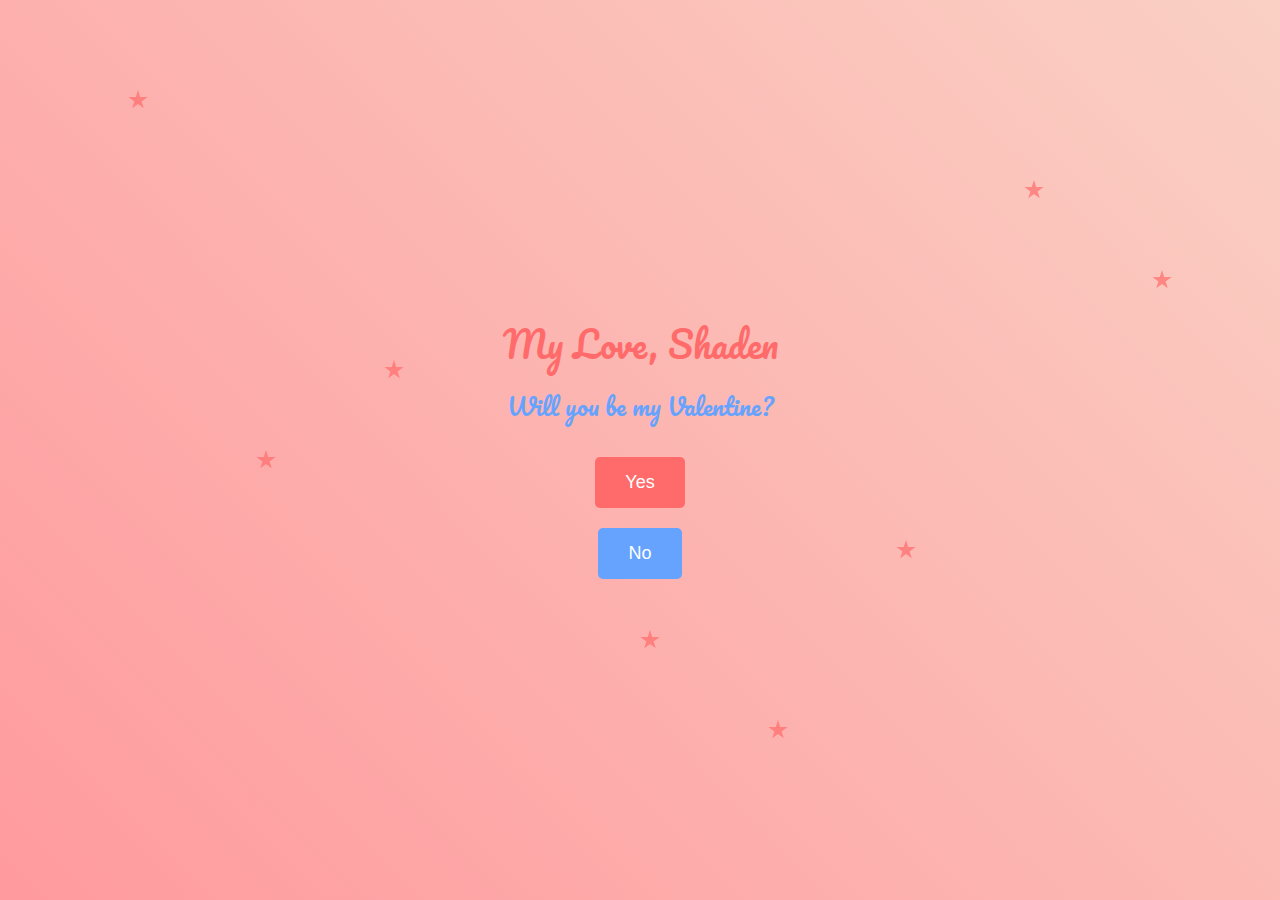
==== valentine.html @ 0786ed6b "Add files via upload" ====
<!DOCTYPE html>
<html lang="en">
<head>
    <meta charset="UTF-8">
    <meta name="viewport" content="width=device-width, initial-scale=1.0">
    <title>Be My Valentine?</title>
    <link rel="stylesheet" href="https://fonts.googleapis.com/css2?family=Pacifico:wght@400&display=swap">
    <style>
        body {
            font-family: 'Arial', sans-serif;
            text-align: center;
            margin: 0;
            padding: 0;
            background: linear-gradient(45deg, #ff9a9e, #fad0c4);
            overflow: hidden;
        }

        #container {
            display: flex;
            flex-direction: column;
            align-items: center;
            justify-content: center;
            height: 100vh;
            position: relative;
            color: #4a4a4a;
        }

        #loveText {
            font-size: 36px;
            color: #ff6b6b;
            font-family: 'Pacifico', cursive;
            margin-bottom: 10px;
        }

        #questionText {
            font-size: 24px;
            color: #66a3ff;
            font-family: 'Pacifico', cursive;
            margin-bottom: 20px;
        }

        #yesButton, #noButton {
            padding: 15px 30px;
            font-size: 18px;
            margin: 10px;
            cursor: pointer;
            border: none;
            border-radius: 5px;
            outline: none;
            transition: background-color 0.3s ease, transform 1s ease;
        }

        #yesButton {
            background-color: #ff6b6b;
            color: #fff;
        }

        #noButton {
            background-color: #66a3ff;
            color: #fff;
        }

        .heart {
            position: absolute;
            width: 20px;
            height: 20px;
            opacity: 0.7;
            animation: float 3s infinite;
            transform-origin: 50% 50%;
            background-color: #ff6b6b;
            clip-path: polygon(
                50% 0%,
                61% 35%,
                98% 35%,
                68% 57%,
                79% 91%,
                50% 70%,
                21% 91%,
                32% 57%,
                2% 35%,
                39% 35%
            );
        }

        @keyframes float {
            0% {
                transform: translateY(0);
                opacity: 0.7;
            }
            50% {
                transform: translateY(-20px);
            }
            100% {
                transform: translateY(0);
                opacity: 0.7;
            }
        }
    </style>
</head>
<body>

    <div id="container">
        <div id="loveText">My Love, Shaden</div>
        <div id="questionText">Will you be my Valentine?</div>
        <button id="yesButton" onclick="showYes()">Yes</button>
        <button id="noButton" onclick="moveNo()">No</button>
        <!-- Hearts floating in the background -->
        <div class="heart" style="top: 10%; left: 10%;"></div>
        <div class="heart" style="top: 20%; left: 80%;"></div>
        <div class="heart" style="top: 70%; left: 50%;"></div>
        <div class="heart" style="top: 40%; left: 30%;"></div>
        <div class="heart" style="top: 60%; left: 70%;"></div>
        <div class="heart" style="top: 30%; left: 90%;"></div>
        <div class="heart" style="top: 50%; left: 20%;"></div>
        <div class="heart" style="top: 80%; left: 60%;"></div>
        <!-- Add more hearts as needed -->
    </div>

    <script>
        function moveNo() {
            var noButton = document.getElementById("noButton");
            var container = document.getElementById("container");

            var newX = Math.random() * (container.offsetWidth - noButton.offsetWidth);
            var newY = Math.random() * (container.offsetHeight - noButton.offsetHeight);

            noButton.style.transform = `translate(${newX}px, ${newY}px)`;
        }

        function showYes() {
            alert("Yay! I'm so happy you said yes!");
        }
    </script>

</body>
</html>
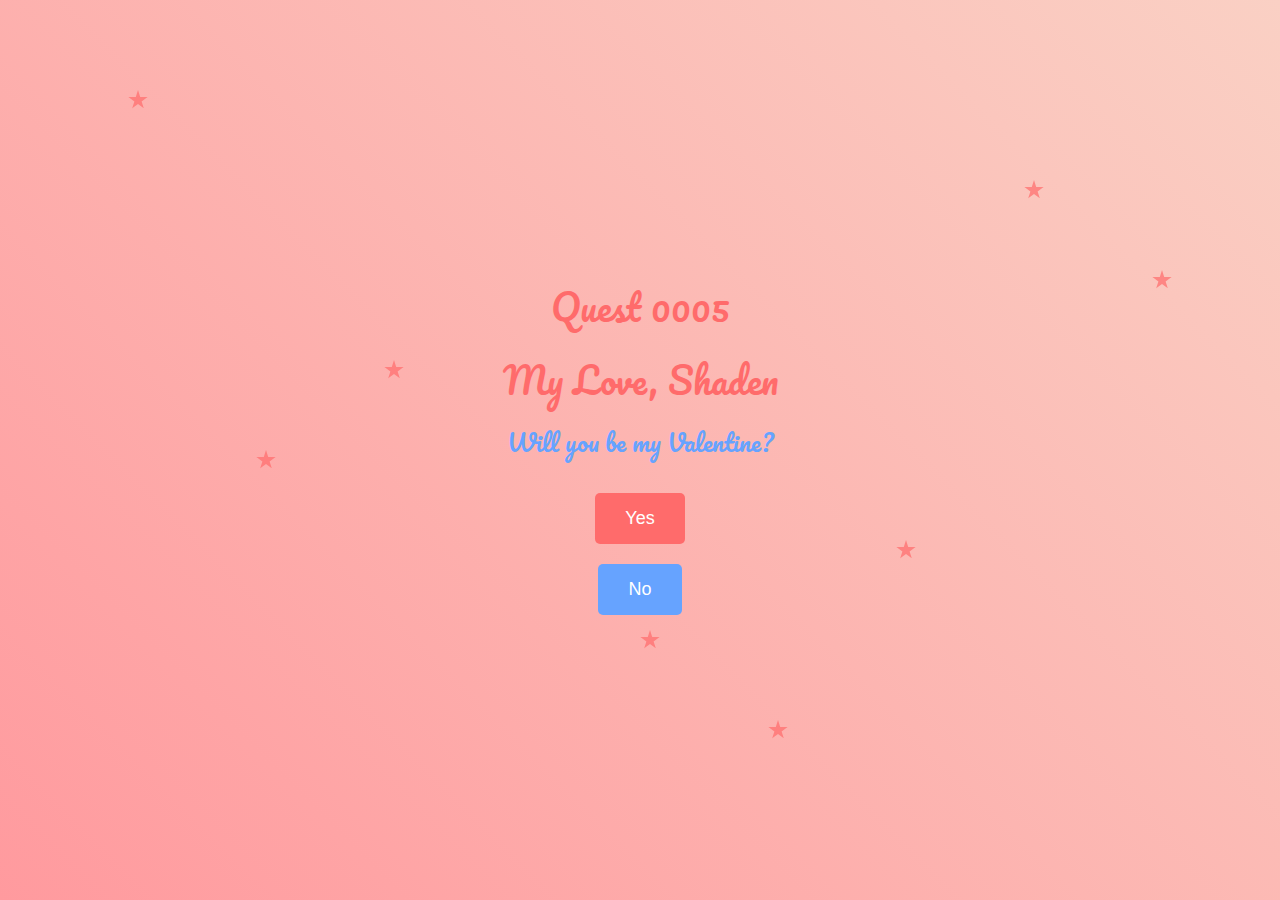
==== commit 22005b05: "Update valentine.html" ====
--- a/valentine.html
+++ b/valentine.html
@@ -100,6 +100,7 @@
 <body>
 
     <div id="container">
+        <div id="loveText">Quest 0005</div>
         <div id="loveText">My Love, Shaden</div>
         <div id="questionText">Will you be my Valentine?</div>
         <button id="yesButton" onclick="showYes()">Yes</button>
@@ -128,7 +129,7 @@
         }
 
         function showYes() {
-            alert("Yay! I'm so happy you said yes!");
+            alert("YAYAYYAYAYAYAYYAY!!!! OPEN THE FINAL CARD!!!");
         }
     </script>
 
